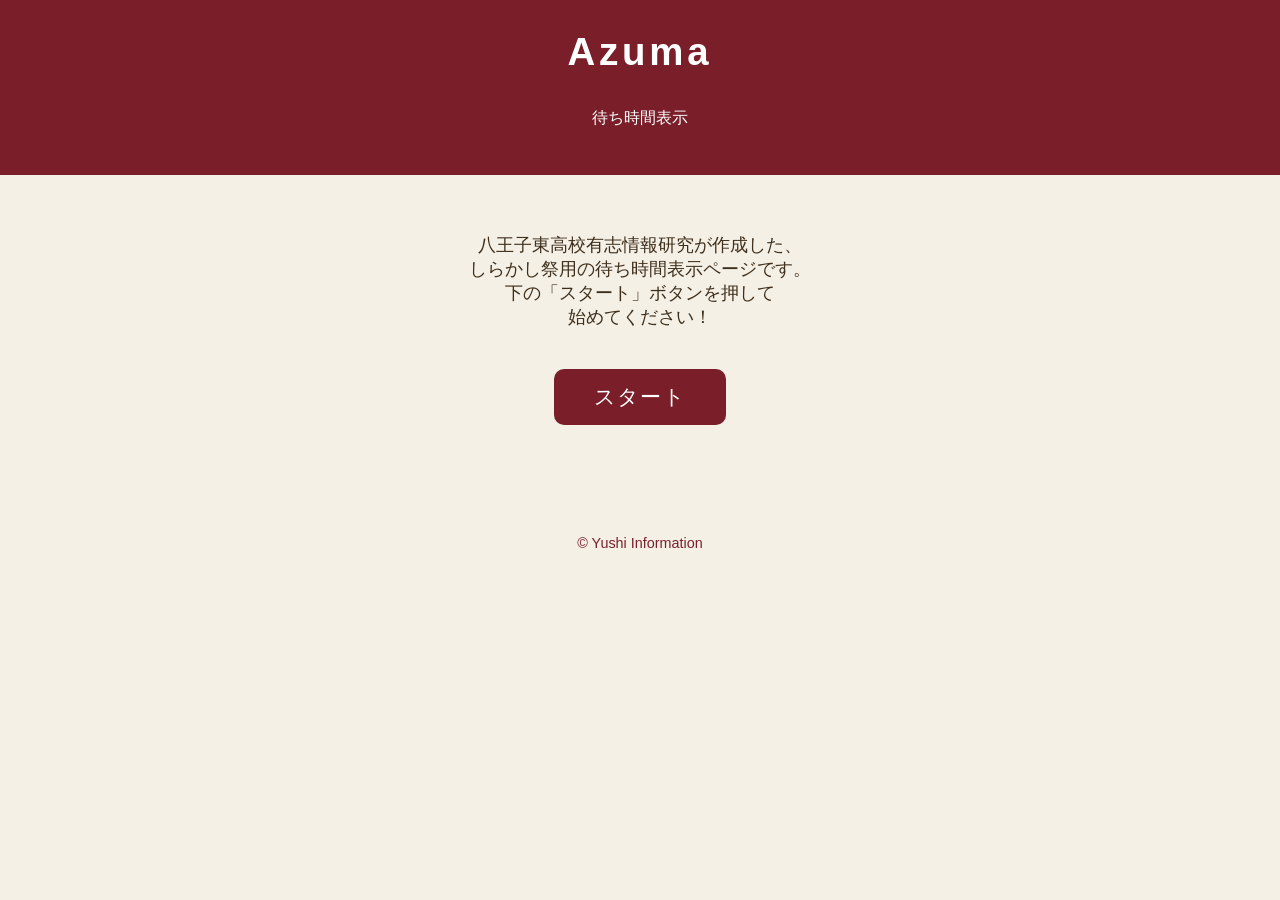
==== index.html @ cfc740a7 "index.html" ====
<!DOCTYPE html>
<html lang="ja">
<head>
    <meta charset="UTF-8">
    <meta name="viewport" content="width=device-width, initial-scale=1.0">
    <title>Azuma - 待ち時間表示</title>

    <style>
        body {
            margin: 0;
            font-family: "Hiragino Sans", "Noto Sans JP", sans-serif;
            background-color: #f5f0e6;
            color: #3e2f1c;
            text-align: center;
        }

        header {
            background-color: #7a1f2a;
            color: white;
            padding: 30px 10px;
        }

        h1 {
            margin: 0;
            font-size: 2.4rem;
            letter-spacing: 0.1em;
        }

        main {
            padding: 40px 10px;
        }

        .description {
            font-size: 1.1rem;
            margin-bottom: 30px;
        }

        .nav-buttons {
            margin-top: 20px;
        }

        .nav-buttons a {
            display: inline-block;
            background-color: #7a1f2a;
            color: white;
            padding: 14px 40px;
            margin: 10px;
            border-radius: 10px;
            text-decoration: none;
            font-size: 1.3rem;
            letter-spacing: 0.05em;
            transition: 0.2s;
        }

        .nav-buttons a:hover {
            background-color: #5c1820;
        }

        footer {
            margin-top: 40px;
            padding: 20px;
            font-size: 0.9rem;
            color: #7a1f2a;
        }
    </style>
</head>

<body>

<header>
    <h1>Azuma</h1>
    <br>
    <p>待ち時間表示</p>
</header>

<main>
    <p class="description">
        八王子東高校有志情報研究が作成した、<br>
        しらかし祭用の待ち時間表示ページです。<br>
        下の「スタート」ボタンを押して<br>
        始めてください！
    </p>

    <div class="nav-buttons">
        <a href="HTML.html">スタート</a>
    </div>
</main>

<footer>
    © Yushi Information
</footer>

</body>
</html>
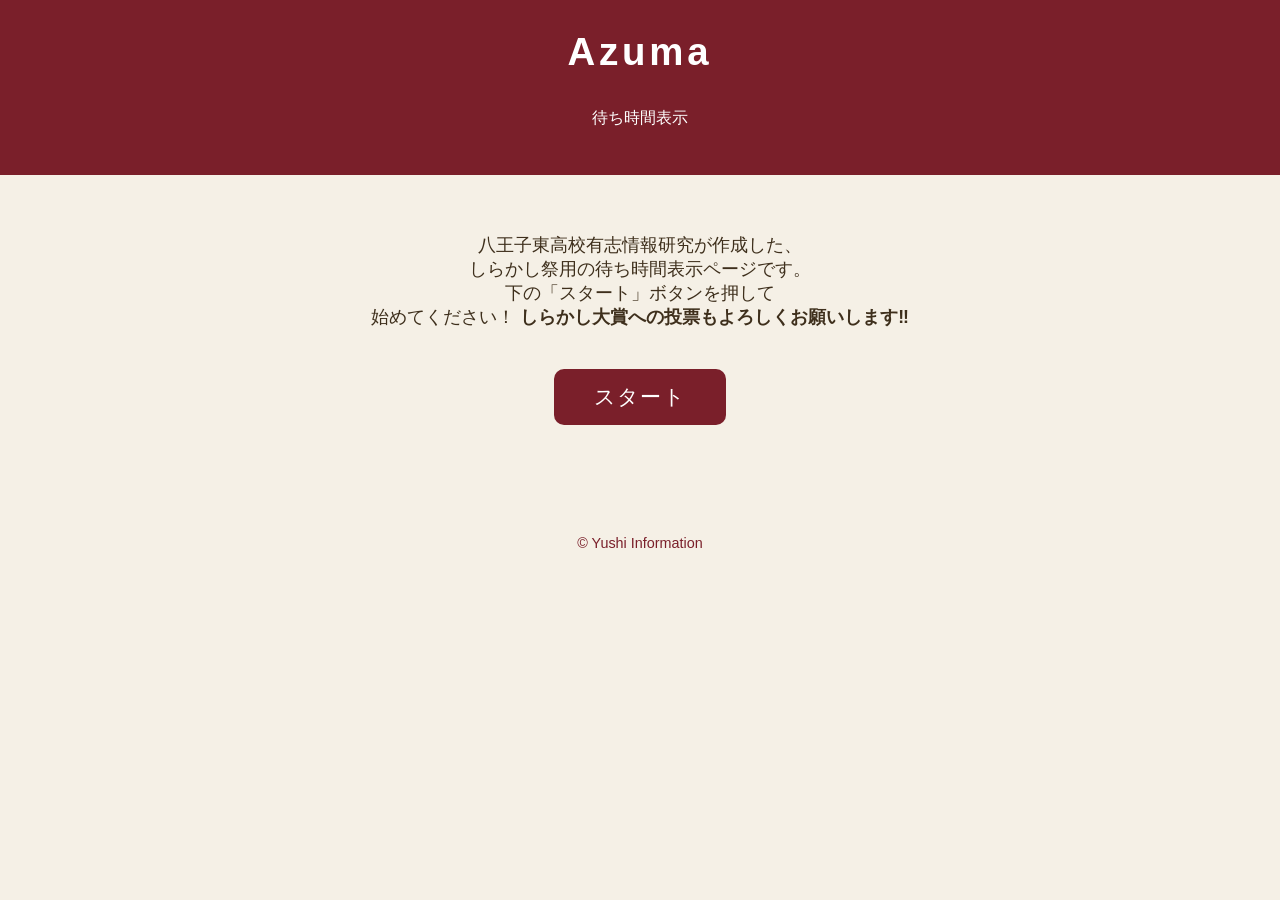
==== commit 751c01a1: "Update index.html" ====
--- a/index.html
+++ b/index.html
@@ -79,10 +79,12 @@
         しらかし祭用の待ち時間表示ページです。<br>
         下の「スタート」ボタンを押して<br>
         始めてください！
+
+        <strong>しらかし大賞への投票もよろしくお願いします‼</strong>
     </p>
 
     <div class="nav-buttons">
-        <a href="HTML.html">スタート</a>
+        <a href="main.html">スタート</a>
     </div>
 </main>
 
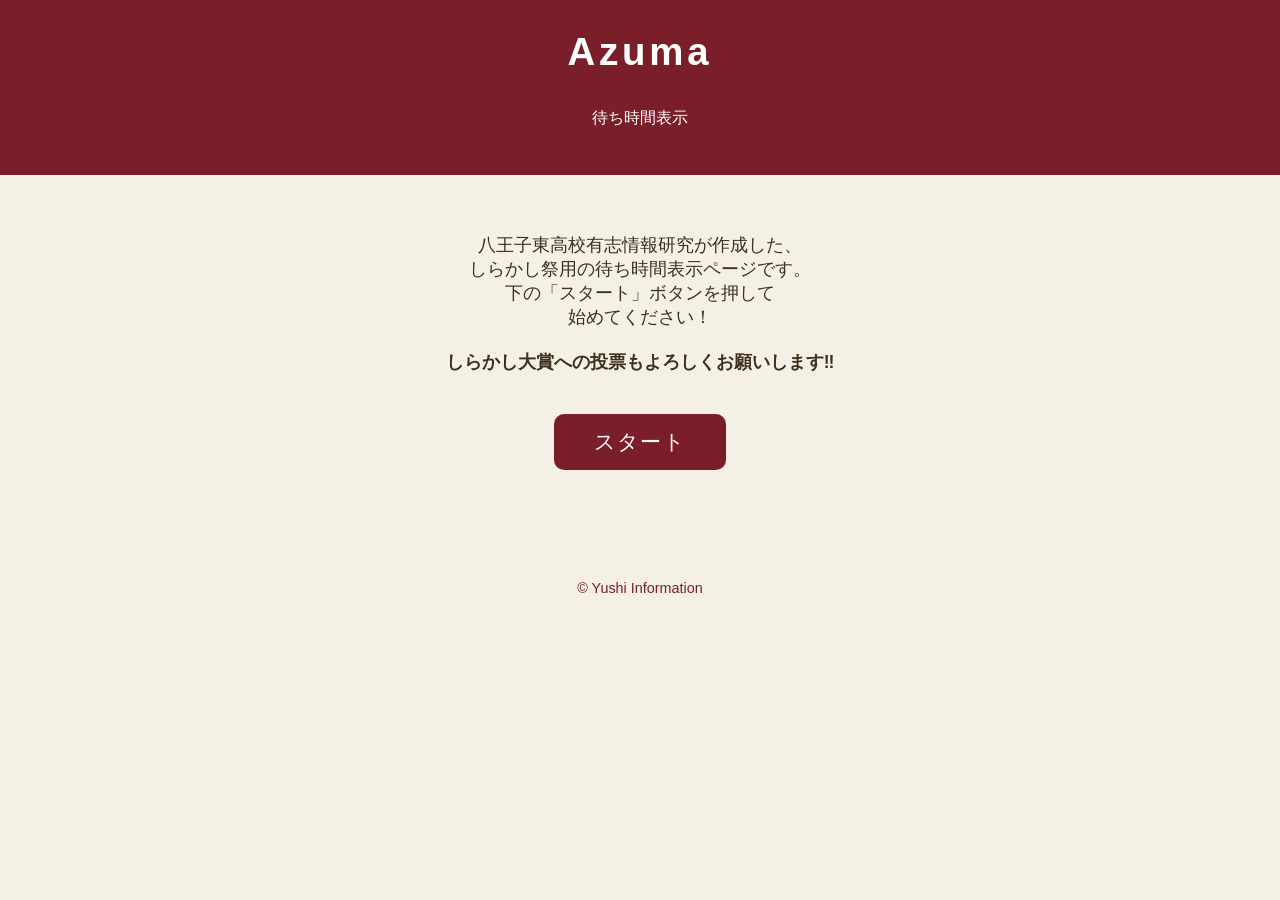
==== commit 6f036512: "Update index.html" ====
--- a/index.html
+++ b/index.html
@@ -78,7 +78,7 @@
         八王子東高校有志情報研究が作成した、<br>
         しらかし祭用の待ち時間表示ページです。<br>
         下の「スタート」ボタンを押して<br>
-        始めてください！
+        始めてください！<br><br>
 
         <strong>しらかし大賞への投票もよろしくお願いします‼</strong>
     </p>
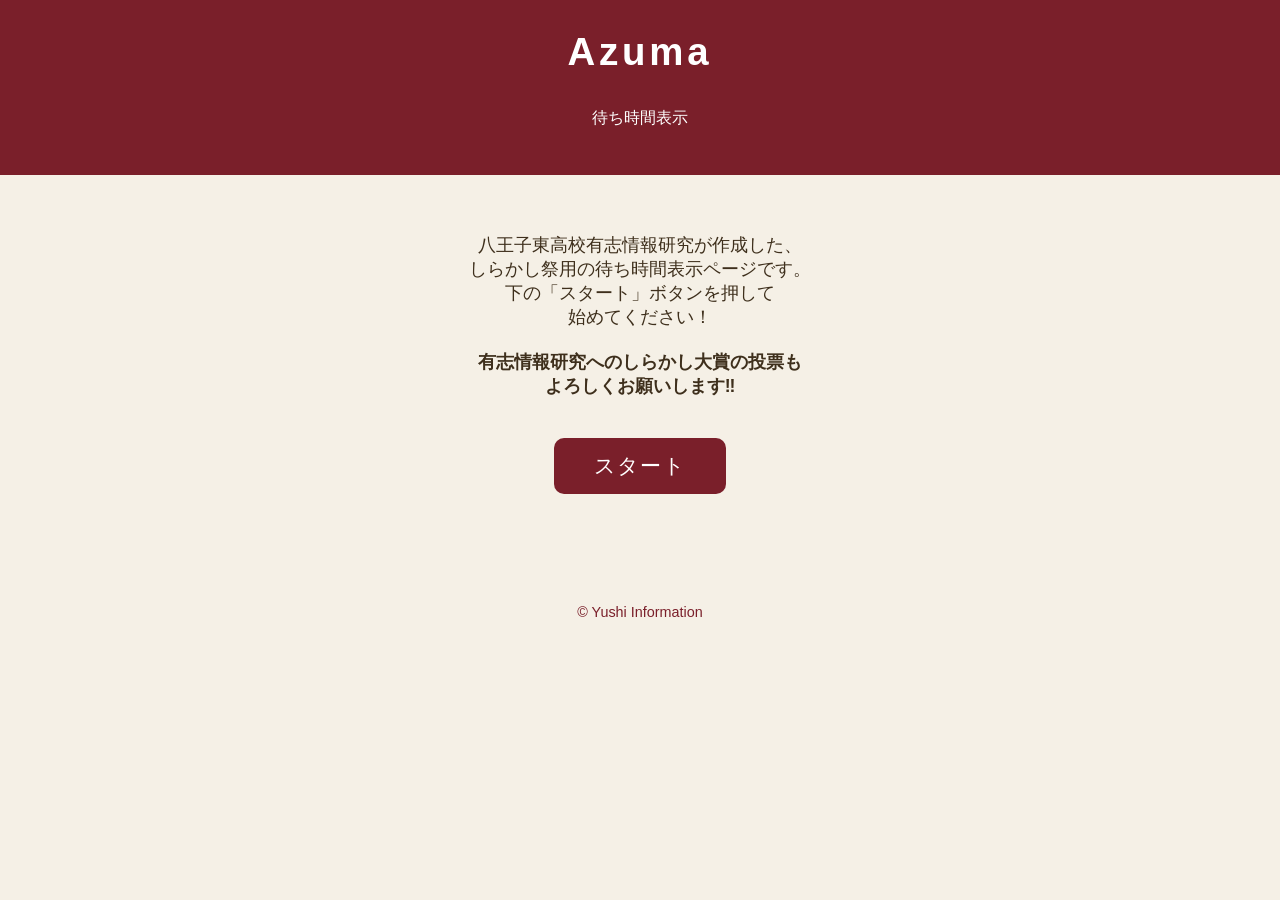
==== commit 6fa7e359: "Update index.html" ====
--- a/index.html
+++ b/index.html
@@ -80,7 +80,7 @@
         下の「スタート」ボタンを押して<br>
         始めてください！<br><br>
 
-        <strong>しらかし大賞への投票もよろしくお願いします‼</strong>
+        <strong>有志情報研究へのしらかし大賞の投票も<br>よろしくお願いします‼</strong>
     </p>
 
     <div class="nav-buttons">
